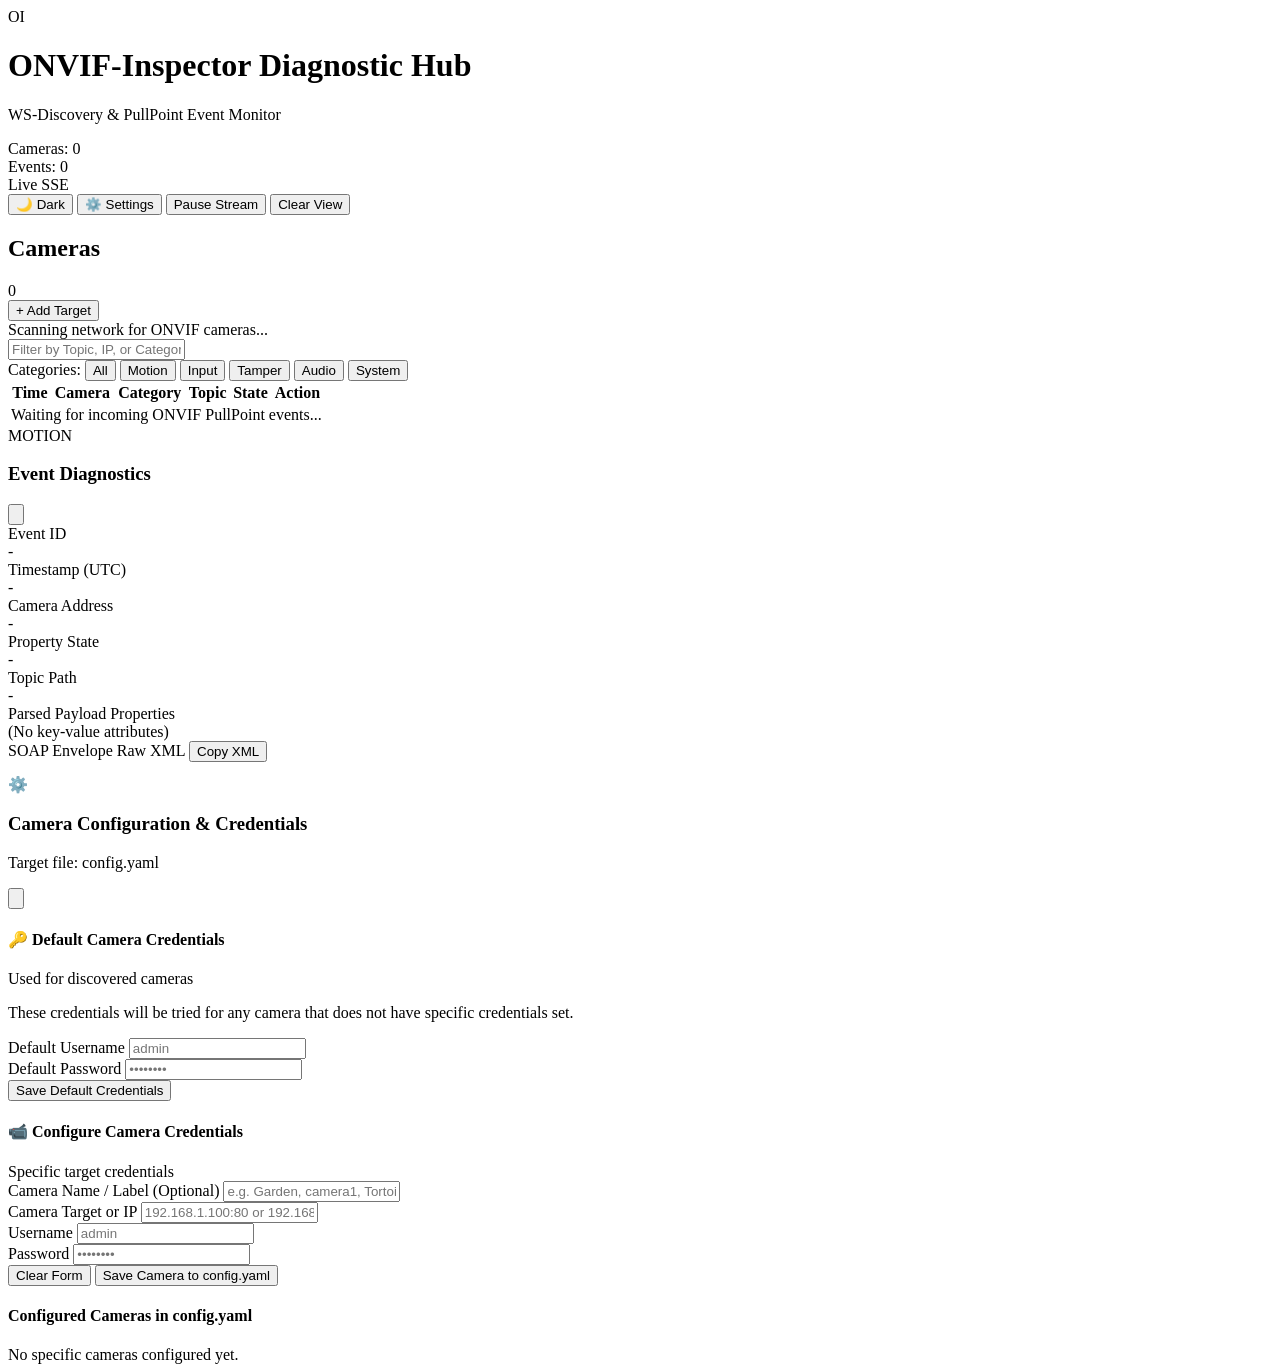
==== web/index.html @ a9661d29 "feat: implement full ONVIF inspector with TUI, Web dashboard, and configuration management - Core ON" ====
<!DOCTYPE html>
<html lang="en" class="dark">
<head>
  <meta charset="UTF-8">
  <meta name="viewport" content="width=device-width, initial-scale=1.0">
  <title>ONVIF-Inspector | Real-Time Camera Diagnostic Dashboard</title>
  <link rel="stylesheet" href="/style.css">
</head>
<body class="bg-slate-950 text-slate-100 min-h-screen flex flex-col antialiased">

  <!-- Top Navigation Bar -->
  <header class="bg-slate-900 border-b border-slate-800 px-6 py-4 flex flex-wrap items-center justify-between gap-4 sticky top-0 z-20">
    <div class="flex items-center gap-3">
      <div class="w-8 h-8 rounded-lg bg-indigo-600 flex items-center justify-center font-bold text-white shadow-lg shadow-indigo-500/30">
        OI
      </div>
      <div>
        <h1 class="text-lg font-bold tracking-tight text-white flex items-center gap-2">
          ONVIF-Inspector
          <span class="text-xs font-medium px-2 py-0.5 rounded-full bg-indigo-950 text-indigo-300 border border-indigo-800">Diagnostic Hub</span>
        </h1>
        <p class="text-xs text-slate-400">WS-Discovery &amp; PullPoint Event Monitor</p>
      </div>
    </div>

    <!-- Stats & Controls -->
    <div class="flex items-center gap-6">
      <div class="flex items-center gap-4 text-xs">
        <div class="bg-slate-800/80 px-3 py-1.5 rounded-md border border-slate-700">
          <span class="text-slate-400">Cameras:</span>
          <span id="stat-cameras" class="font-semibold text-white ml-1">0</span>
        </div>
        <div class="bg-slate-800/80 px-3 py-1.5 rounded-md border border-slate-700">
          <span class="text-slate-400">Events:</span>
          <span id="stat-events" class="font-semibold text-indigo-400 ml-1">0</span>
        </div>
        <div class="flex items-center gap-1.5 px-3 py-1.5 rounded-md bg-slate-800/80 border border-slate-700">
          <span id="sse-indicator" class="w-2.5 h-2.5 rounded-full bg-emerald-500 animate-pulse"></span>
          <span id="sse-status" class="text-slate-300">Live SSE</span>
        </div>
      </div>

      <div class="flex items-center gap-2">
        <button id="btn-theme-toggle" class="btn-theme-toggle px-2.5 py-1.5 text-xs font-medium rounded-md bg-slate-800 hover:bg-slate-700 text-slate-200 border border-slate-700 transition flex items-center gap-1.5" title="Switch Theme (Dark/Light)" aria-label="Toggle theme">
          <span id="theme-icon">🌙</span>
          <span id="theme-label" class="hidden sm:inline text-xs">Dark</span>
        </button>
        <button id="btn-config" class="px-3 py-1.5 text-xs font-medium rounded-md bg-indigo-600 hover:bg-indigo-500 text-white shadow-sm transition flex items-center gap-1.5">
          ⚙️ Settings
        </button>
        <button id="btn-pause" class="px-3 py-1.5 text-xs font-medium rounded-md bg-slate-800 hover:bg-slate-700 text-slate-200 border border-slate-700 transition">
          Pause Stream
        </button>
        <button id="btn-clear" class="px-3 py-1.5 text-xs font-medium rounded-md bg-slate-800 hover:bg-slate-700 text-slate-300 border border-slate-700 transition">
          Clear View
        </button>
      </div>
    </div>
  </header>

  <!-- Main Container -->
  <div class="flex-1 flex overflow-hidden">
    
    <!-- Sidebar: Cameras List -->
    <aside class="w-80 border-r border-slate-800 bg-slate-900/50 flex flex-col flex-shrink-0">
      <div class="p-4 border-b border-slate-800 flex items-center justify-between">
        <div class="flex items-center gap-2">
          <h2 class="text-xs font-semibold uppercase tracking-wider text-slate-400">Cameras</h2>
          <span id="badge-camera-count" class="text-xs font-semibold px-2 py-0.5 rounded-full bg-slate-800 text-slate-300">0</span>
        </div>
        <button id="btn-add-camera" class="px-2.5 py-1 text-xs font-semibold rounded-md bg-indigo-600 hover:bg-indigo-500 text-white shadow-sm transition flex items-center gap-1" title="Add or Configure Camera Target">
          <span class="text-sm font-bold leading-none">+</span>
          <span>Add Target</span>
        </button>
      </div>
      <div id="device-list" class="flex-1 overflow-y-auto p-3 space-y-2.5">
        <div class="text-center py-8 text-xs text-slate-500">
          Scanning network for ONVIF cameras...
        </div>
      </div>
    </aside>

    <!-- Main Content: Events Feed -->
    <main class="flex-1 flex flex-col bg-slate-950 overflow-hidden">
      <!-- Toolbar / Filter -->
      <div class="p-4 border-b border-slate-800 bg-slate-900/30 flex items-center justify-between gap-4">
        <div class="flex items-center gap-2 flex-1 max-w-md">
          <input type="text" id="filter-input" placeholder="Filter by Topic, IP, or Category..." 
                 class="w-full bg-slate-900 border border-slate-700 rounded-md px-3 py-1.5 text-xs text-white placeholder-slate-500 focus:outline-none focus:border-indigo-500 focus:ring-1 focus:ring-indigo-500">
        </div>
        <div class="flex items-center gap-2 text-xs text-slate-400">
          <span>Categories:</span>
          <button class="cat-filter active px-2 py-1 rounded bg-slate-800 hover:bg-slate-700 text-slate-300" data-cat="ALL">All</button>
          <button class="cat-filter px-2 py-1 rounded bg-slate-800 hover:bg-slate-700 text-cyan-400" data-cat="Motion">Motion</button>
          <button class="cat-filter px-2 py-1 rounded bg-slate-800 hover:bg-slate-700 text-blue-400" data-cat="Input">Input</button>
          <button class="cat-filter px-2 py-1 rounded bg-slate-800 hover:bg-slate-700 text-red-400" data-cat="Tamper">Tamper</button>
          <button class="cat-filter px-2 py-1 rounded bg-slate-800 hover:bg-slate-700 text-pink-400" data-cat="Audio">Audio</button>
          <button class="cat-filter px-2 py-1 rounded bg-slate-800 hover:bg-slate-700 text-amber-400" data-cat="System">System</button>
        </div>
      </div>

      <!-- Events Table -->
      <div class="flex-1 overflow-y-auto">
        <table class="w-full text-left border-collapse text-xs">
          <thead class="bg-slate-900/80 sticky top-0 border-b border-slate-800 text-slate-400 font-medium">
            <tr>
              <th class="py-2.5 px-4 w-24">Time</th>
              <th class="py-2.5 px-4 w-32">Camera</th>
              <th class="py-2.5 px-4 w-28">Category</th>
              <th class="py-2.5 px-4">Topic</th>
              <th class="py-2.5 px-4 w-28">State</th>
              <th class="py-2.5 px-4 w-20 text-right">Action</th>
            </tr>
          </thead>
          <tbody id="events-tbody" class="divide-y divide-slate-800/60 font-mono">
            <tr>
              <td colspan="6" class="text-center py-12 text-slate-500 font-sans">
                Waiting for incoming ONVIF PullPoint events...
              </td>
            </tr>
          </tbody>
        </table>
      </div>
    </main>

  </div>

  <!-- Event Detail & XML Modal -->
  <div id="inspector-modal" class="fixed inset-0 bg-black/70 backdrop-blur-sm z-50 flex items-center justify-center p-4 hidden">
    <div class="bg-slate-900 border border-slate-700 rounded-xl shadow-2xl max-w-4xl w-full max-h-[90vh] flex flex-col overflow-hidden">
      <!-- Modal Header -->
      <div class="px-6 py-4 border-b border-slate-800 flex items-center justify-between">
        <div class="flex items-center gap-3">
          <span id="modal-category-badge" class="px-2 py-0.5 rounded text-xs font-bold uppercase tracking-wider bg-cyan-950 text-cyan-400 border border-cyan-800">
            MOTION
          </span>
          <h3 id="modal-title" class="font-semibold text-white text-sm">Event Diagnostics</h3>
        </div>
        <button id="modal-close" class="modal-close-btn w-8 h-8 rounded-lg bg-slate-800 hover:bg-slate-700 border border-slate-700 flex items-center justify-center text-slate-300 hover:text-white transition" aria-label="Close dialog" title="Close (Esc)">
          <svg class="w-4 h-4" fill="none" stroke="currentColor" viewBox="0 0 24 24" stroke-width="2.2" stroke-linecap="round" stroke-linejoin="round">
            <line x1="18" y1="6" x2="6" y2="18"></line>
            <line x1="6" y1="6" x2="18" y2="18"></line>
          </svg>
        </button>
      </div>

      <!-- Modal Body -->
      <div class="p-6 overflow-y-auto space-y-6 flex-1 text-xs">
        <!-- Metadata Grid -->
        <div class="grid grid-cols-2 sm:grid-cols-4 gap-4 bg-slate-950 p-4 rounded-lg border border-slate-800">
          <div>
            <div class="text-slate-400 text-[11px]">Event ID</div>
            <div id="modal-id" class="font-mono text-slate-200 mt-0.5 break-all">-</div>
          </div>
          <div>
            <div class="text-slate-400 text-[11px]">Timestamp (UTC)</div>
            <div id="modal-timestamp" class="font-mono text-slate-200 mt-0.5">-</div>
          </div>
          <div>
            <div class="text-slate-400 text-[11px]">Camera Address</div>
            <div id="modal-camera" class="font-mono text-slate-200 mt-0.5">-</div>
          </div>
          <div>
            <div class="text-slate-400 text-[11px]">Property State</div>
            <div id="modal-state" class="font-mono text-emerald-400 font-semibold mt-0.5">-</div>
          </div>
        </div>

        <!-- Topic & Properties -->
        <div class="space-y-2">
          <div class="text-slate-400 font-medium">Topic Path</div>
          <div id="modal-topic" class="font-mono bg-slate-950 px-3 py-2 rounded border border-slate-800 text-slate-200 break-all">-</div>
        </div>

        <div class="space-y-2">
          <div class="text-slate-400 font-medium">Parsed Payload Properties</div>
          <div id="modal-properties" class="bg-slate-950 p-3 rounded border border-slate-800 space-y-1 font-mono text-slate-300">
            (No key-value attributes)
          </div>
        </div>

        <!-- Raw XML Drawer -->
        <div class="space-y-2">
          <div class="flex items-center justify-between">
            <span class="text-slate-400 font-medium">SOAP Envelope Raw XML</span>
            <button id="btn-copy-xml" class="px-2.5 py-1 bg-slate-800 hover:bg-slate-700 text-slate-300 rounded border border-slate-700 transition">
              Copy XML
            </button>
          </div>
          <pre id="modal-xml" class="font-mono bg-slate-950 p-4 rounded-lg border border-slate-800 text-slate-300 overflow-x-auto text-[11px] leading-relaxed max-h-64"></pre>
        </div>
      </div>
    </div>
  </div>

  <!-- Camera Configuration Modal -->
  <div id="config-modal" class="fixed inset-0 bg-black/70 backdrop-blur-sm z-50 flex items-center justify-center p-4 hidden">
    <div class="bg-slate-900 border border-slate-700 rounded-xl shadow-2xl max-w-2xl w-full max-h-[90vh] flex flex-col overflow-hidden">
      <!-- Modal Header -->
      <div class="px-6 py-4 border-b border-slate-800 flex items-center justify-between">
        <div class="flex items-center gap-2.5">
          <span class="text-base">⚙️</span>
          <div>
            <h3 class="font-semibold text-white text-sm">Camera Configuration &amp; Credentials</h3>
            <p id="config-filepath" class="text-[11px] text-slate-400 font-mono">Target file: config.yaml</p>
          </div>
        </div>
        <button id="config-modal-close" class="modal-close-btn w-8 h-8 rounded-lg bg-slate-800 hover:bg-slate-700 border border-slate-700 flex items-center justify-center text-slate-300 hover:text-white transition" aria-label="Close dialog" title="Close (Esc)">
          <svg class="w-4 h-4" fill="none" stroke="currentColor" viewBox="0 0 24 24" stroke-width="2.2" stroke-linecap="round" stroke-linejoin="round">
            <line x1="18" y1="6" x2="6" y2="18"></line>
            <line x1="6" y1="6" x2="18" y2="18"></line>
          </svg>
        </button>
      </div>

      <!-- Alert Box -->
      <div id="config-alert" class="mx-6 mt-4 p-3 rounded-lg text-xs hidden"></div>

      <!-- Modal Body -->
      <div class="p-6 overflow-y-auto space-y-6 flex-1 text-xs">
        
        <!-- Section 1: Default Credentials -->
        <div class="bg-slate-950 p-4 rounded-lg border border-slate-800 space-y-3">
          <div class="flex items-center justify-between">
            <h4 class="font-semibold text-white text-xs flex items-center gap-1.5">
              <span>🔑</span> Default Camera Credentials
            </h4>
            <span class="text-[11px] text-slate-400">Used for discovered cameras</span>
          </div>
          <p class="text-slate-400 text-[11px]">These credentials will be tried for any camera that does not have specific credentials set.</p>
          <div class="grid grid-cols-1 sm:grid-cols-2 gap-3">
            <div>
              <label class="block text-slate-400 text-[11px] mb-1 font-medium">Default Username</label>
              <input type="text" id="cfg-def-username" placeholder="admin"
                     class="w-full bg-slate-900 border border-slate-700 rounded px-2.5 py-1.5 text-xs text-white focus:outline-none focus:border-indigo-500">
            </div>
            <div>
              <label class="block text-slate-400 text-[11px] mb-1 font-medium">Default Password</label>
              <input type="password" id="cfg-def-password" placeholder="••••••••"
                     class="w-full bg-slate-900 border border-slate-700 rounded px-2.5 py-1.5 text-xs text-white focus:outline-none focus:border-indigo-500">
            </div>
          </div>
          <div class="flex justify-end pt-1">
            <button id="btn-save-default" class="px-3 py-1.5 bg-indigo-600 hover:bg-indigo-500 text-white rounded text-xs font-semibold shadow-sm transition">
              Save Default Credentials
            </button>
          </div>
        </div>

        <!-- Section 2: Add or Edit Camera Credentials -->
        <div class="bg-slate-950 p-4 rounded-lg border border-slate-800 space-y-3">
          <div class="flex items-center justify-between">
            <h4 id="cfg-camera-form-title" class="font-semibold text-white text-xs flex items-center gap-1.5">
              <span>📹</span> Configure Camera Credentials
            </h4>
            <span class="text-[11px] text-slate-400">Specific target credentials</span>
          </div>
          <div class="grid grid-cols-1 sm:grid-cols-2 gap-3">
            <div>
              <label class="block text-slate-400 text-[11px] mb-1 font-medium">Camera Name / Label (Optional)</label>
              <input type="text" id="cfg-cam-name" placeholder="e.g. Garden, camera1, Tortoise"
                     class="w-full bg-slate-900 border border-slate-700 rounded px-2.5 py-1.5 text-xs text-white focus:outline-none focus:border-indigo-500">
            </div>
            <div>
              <label class="block text-slate-400 text-[11px] mb-1 font-medium">Camera Target or IP</label>
              <input type="text" id="cfg-cam-target" placeholder="192.168.1.100:80 or 192.168.1.100"
                     class="w-full bg-slate-900 border border-slate-700 rounded px-2.5 py-1.5 text-xs text-white font-mono focus:outline-none focus:border-indigo-500">
            </div>
          </div>
          <div class="grid grid-cols-1 sm:grid-cols-2 gap-3">
            <div>
              <label class="block text-slate-400 text-[11px] mb-1 font-medium">Username</label>
              <input type="text" id="cfg-cam-username" placeholder="admin"
                     class="w-full bg-slate-900 border border-slate-700 rounded px-2.5 py-1.5 text-xs text-white focus:outline-none focus:border-indigo-500">
            </div>
            <div>
              <label class="block text-slate-400 text-[11px] mb-1 font-medium">Password</label>
              <input type="password" id="cfg-cam-password" placeholder="••••••••"
                     class="w-full bg-slate-900 border border-slate-700 rounded px-2.5 py-1.5 text-xs text-white focus:outline-none focus:border-indigo-500">
            </div>
          </div>
          <div class="flex justify-between items-center pt-2 border-t border-slate-800/80">
            <button id="btn-clear-cam-form" class="text-slate-400 hover:text-slate-200 text-xs font-medium px-2 py-1 rounded hover:bg-slate-800 transition">Clear Form</button>
            <button id="btn-save-camera" class="px-3.5 py-1.5 bg-emerald-600 hover:bg-emerald-500 text-white rounded text-xs font-semibold shadow-sm transition">
              Save Camera to config.yaml
            </button>
          </div>
        </div>

        <!-- Section 3: Configured Cameras List -->
        <div class="space-y-2">
          <h4 class="font-semibold text-white text-xs">Configured Cameras in config.yaml</h4>
          <div id="cfg-cameras-list" class="space-y-2">
            <div class="text-slate-500 py-3 text-center">No specific cameras configured yet.</div>
          </div>
        </div>

      </div>
    </div>
  </div>

  <script src="/app.js"></script>
</body>
</html>
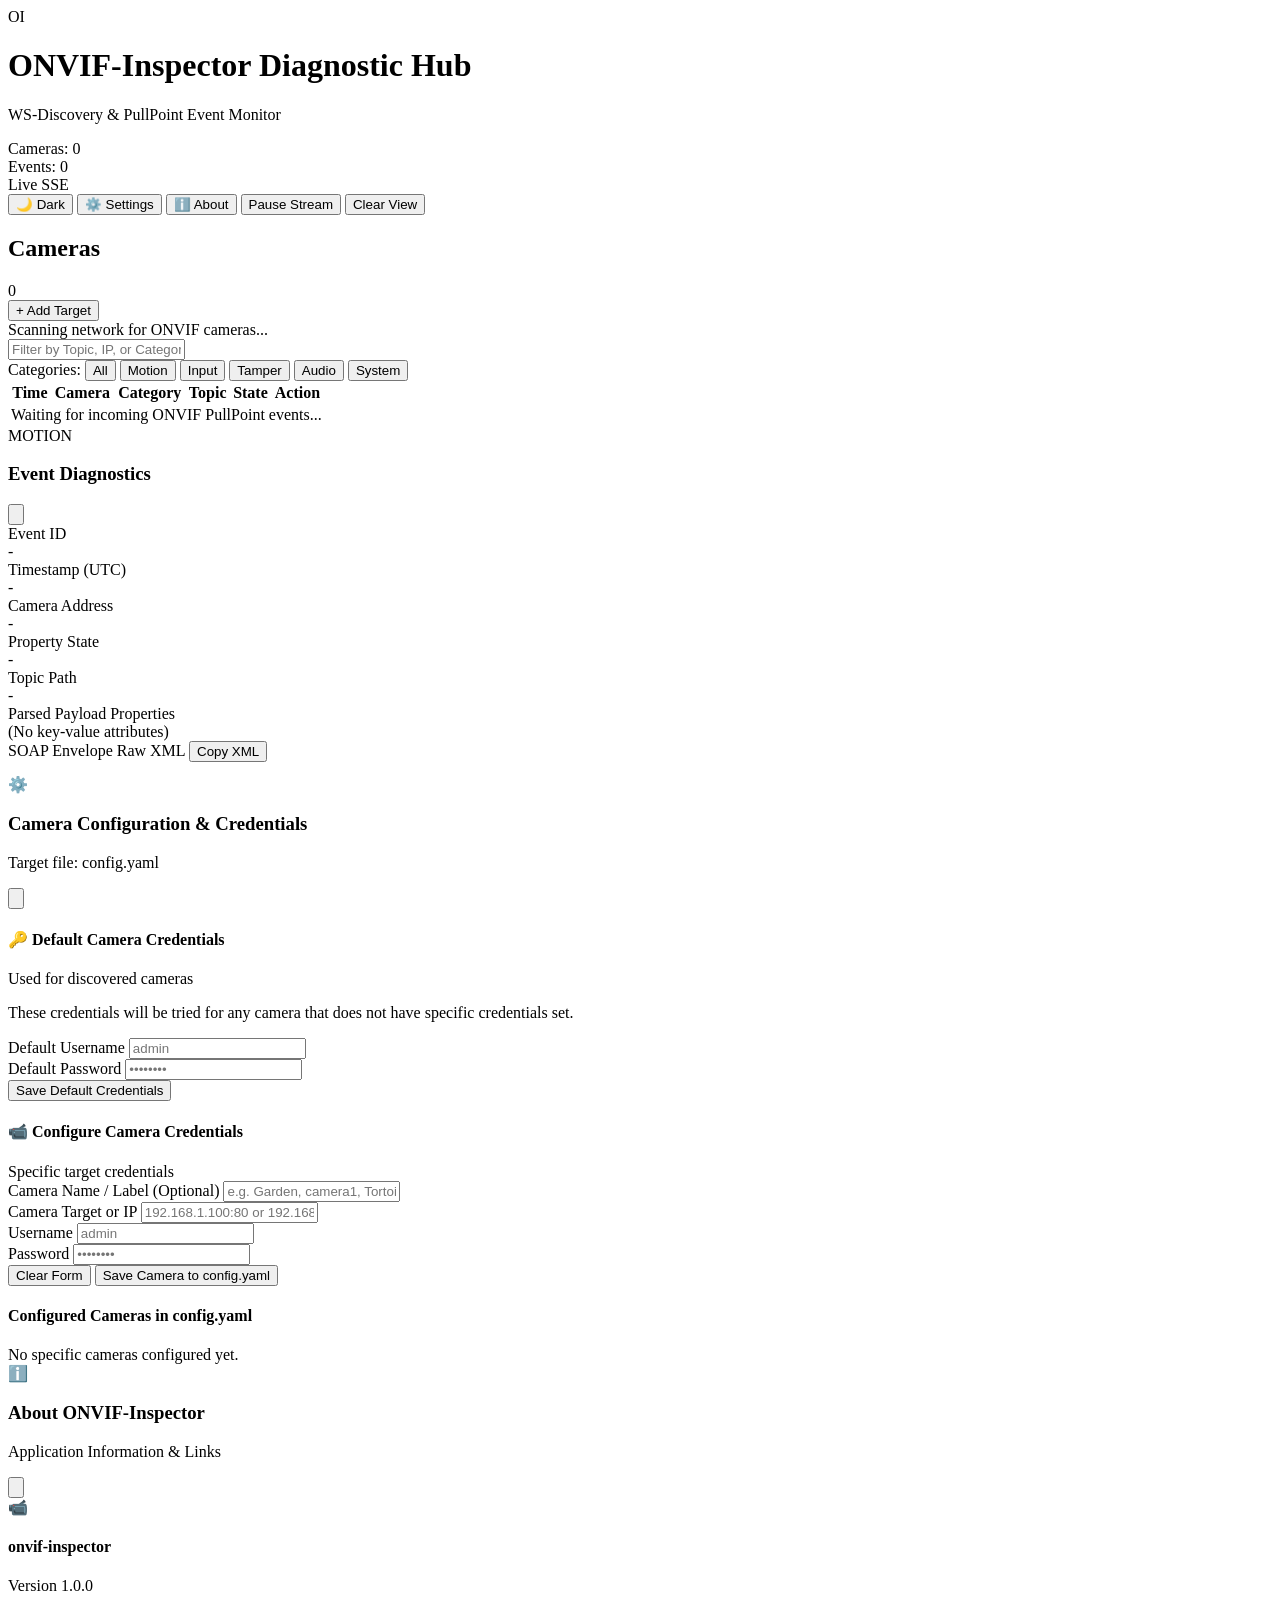
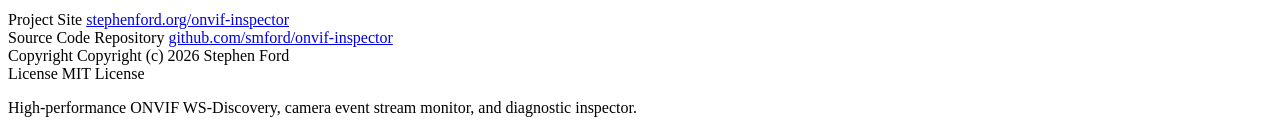
==== commit 9502670f: "feat: add about modal to TUI and web dashboard - Add About modal to TUI accessible via '?' or 'i' ke" ====
--- a/web/index.html
+++ b/web/index.html
@@ -48,6 +48,9 @@
         <button id="btn-config" class="px-3 py-1.5 text-xs font-medium rounded-md bg-indigo-600 hover:bg-indigo-500 text-white shadow-sm transition flex items-center gap-1.5">
           ⚙️ Settings
         </button>
+        <button id="btn-about" class="px-3 py-1.5 text-xs font-medium rounded-md bg-slate-800 hover:bg-slate-700 text-slate-200 border border-slate-700 transition flex items-center gap-1.5" title="About ONVIF-Inspector">
+          ℹ️ About
+        </button>
         <button id="btn-pause" class="px-3 py-1.5 text-xs font-medium rounded-md bg-slate-800 hover:bg-slate-700 text-slate-200 border border-slate-700 transition">
           Pause Stream
         </button>
@@ -60,7 +63,7 @@
 
   <!-- Main Container -->
   <div class="flex-1 flex overflow-hidden">
-    
+
     <!-- Sidebar: Cameras List -->
     <aside class="w-80 border-r border-slate-800 bg-slate-900/50 flex flex-col flex-shrink-0">
       <div class="p-4 border-b border-slate-800 flex items-center justify-between">
@@ -85,7 +88,7 @@
       <!-- Toolbar / Filter -->
       <div class="p-4 border-b border-slate-800 bg-slate-900/30 flex items-center justify-between gap-4">
         <div class="flex items-center gap-2 flex-1 max-w-md">
-          <input type="text" id="filter-input" placeholder="Filter by Topic, IP, or Category..." 
+          <input type="text" id="filter-input" placeholder="Filter by Topic, IP, or Category..."
                  class="w-full bg-slate-900 border border-slate-700 rounded-md px-3 py-1.5 text-xs text-white placeholder-slate-500 focus:outline-none focus:border-indigo-500 focus:ring-1 focus:ring-indigo-500">
         </div>
         <div class="flex items-center gap-2 text-xs text-slate-400">
@@ -218,7 +221,7 @@
 
       <!-- Modal Body -->
       <div class="p-6 overflow-y-auto space-y-6 flex-1 text-xs">
-        
+
         <!-- Section 1: Default Credentials -->
         <div class="bg-slate-950 p-4 rounded-lg border border-slate-800 space-y-3">
           <div class="flex items-center justify-between">
@@ -299,6 +302,70 @@
     </div>
   </div>
 
+  <!-- About Modal -->
+  <div id="about-modal" class="fixed inset-0 bg-black/70 backdrop-blur-sm z-50 flex items-center justify-center p-4 hidden">
+    <div class="bg-slate-900 border border-slate-700 rounded-xl shadow-2xl max-w-lg w-full max-h-[90vh] flex flex-col overflow-hidden">
+      <!-- Modal Header -->
+      <div class="px-6 py-4 border-b border-slate-800 flex items-center justify-between">
+        <div class="flex items-center gap-2.5">
+          <span class="text-base">ℹ️</span>
+          <div>
+            <h3 class="font-semibold text-white text-sm">About ONVIF-Inspector</h3>
+            <p class="text-[11px] text-slate-400">Application Information &amp; Links</p>
+          </div>
+        </div>
+        <button id="about-modal-close" class="modal-close-btn w-8 h-8 rounded-lg bg-slate-800 hover:bg-slate-700 border border-slate-700 flex items-center justify-center text-slate-300 hover:text-white transition" aria-label="Close dialog" title="Close (Esc)">
+          <svg class="w-4 h-4" fill="none" stroke="currentColor" viewBox="0 0 24 24" stroke-width="2.2" stroke-linecap="round" stroke-linejoin="round">
+            <line x1="18" y1="6" x2="6" y2="18"></line>
+            <line x1="6" y1="6" x2="18" y2="18"></line>
+          </svg>
+        </button>
+      </div>
+
+      <!-- Modal Body -->
+      <div class="p-6 overflow-y-auto space-y-4 flex-1 text-xs">
+        <div class="flex items-center gap-3 bg-slate-950 p-4 rounded-lg border border-slate-800">
+          <div class="w-10 h-10 rounded-lg bg-indigo-600/20 border border-indigo-500/40 flex items-center justify-center text-xl flex-shrink-0">
+            📹
+          </div>
+          <div>
+            <h4 id="about-app-name" class="font-bold text-sm text-white">onvif-inspector</h4>
+            <p class="text-slate-400 text-[11px]">Version <span id="about-app-version" class="font-mono text-indigo-400 font-medium">1.0.0</span></p>
+          </div>
+        </div>
+
+        <div class="bg-slate-950 p-4 rounded-lg border border-slate-800 space-y-3">
+          <div class="flex items-center justify-between">
+            <span class="text-slate-400 text-[11px] font-medium">Project Site</span>
+            <a id="about-docs-link" href="http://stephenford.org/onvif-inspector/" target="_blank" rel="noopener noreferrer"
+               class="text-indigo-400 hover:text-indigo-300 font-mono text-[11px] underline">
+              stephenford.org/onvif-inspector
+            </a>
+          </div>
+          <div class="flex items-center justify-between">
+            <span class="text-slate-400 text-[11px] font-medium">Source Code Repository</span>
+            <a id="about-repo-link" href="https://github.com/smford/onvif-inspector" target="_blank" rel="noopener noreferrer"
+               class="text-indigo-400 hover:text-indigo-300 font-mono text-[11px] underline">
+              github.com/smford/onvif-inspector
+            </a>
+          </div>
+          <div class="flex items-center justify-between border-t border-slate-800/80 pt-3">
+            <span class="text-slate-400 text-[11px] font-medium">Copyright</span>
+            <span id="about-copyright" class="text-slate-200 text-[11px]">Copyright (c) 2026 Stephen Ford</span>
+          </div>
+          <div class="flex items-center justify-between">
+            <span class="text-slate-400 text-[11px] font-medium">License</span>
+            <span id="about-license" class="text-slate-200 text-[11px]">MIT License</span>
+          </div>
+        </div>
+
+        <p class="text-slate-500 text-[11px] text-center pt-2">
+          High-performance ONVIF WS-Discovery, camera event stream monitor, and diagnostic inspector.
+        </p>
+      </div>
+    </div>
+  </div>
+
   <script src="/app.js"></script>
 </body>
 </html>
